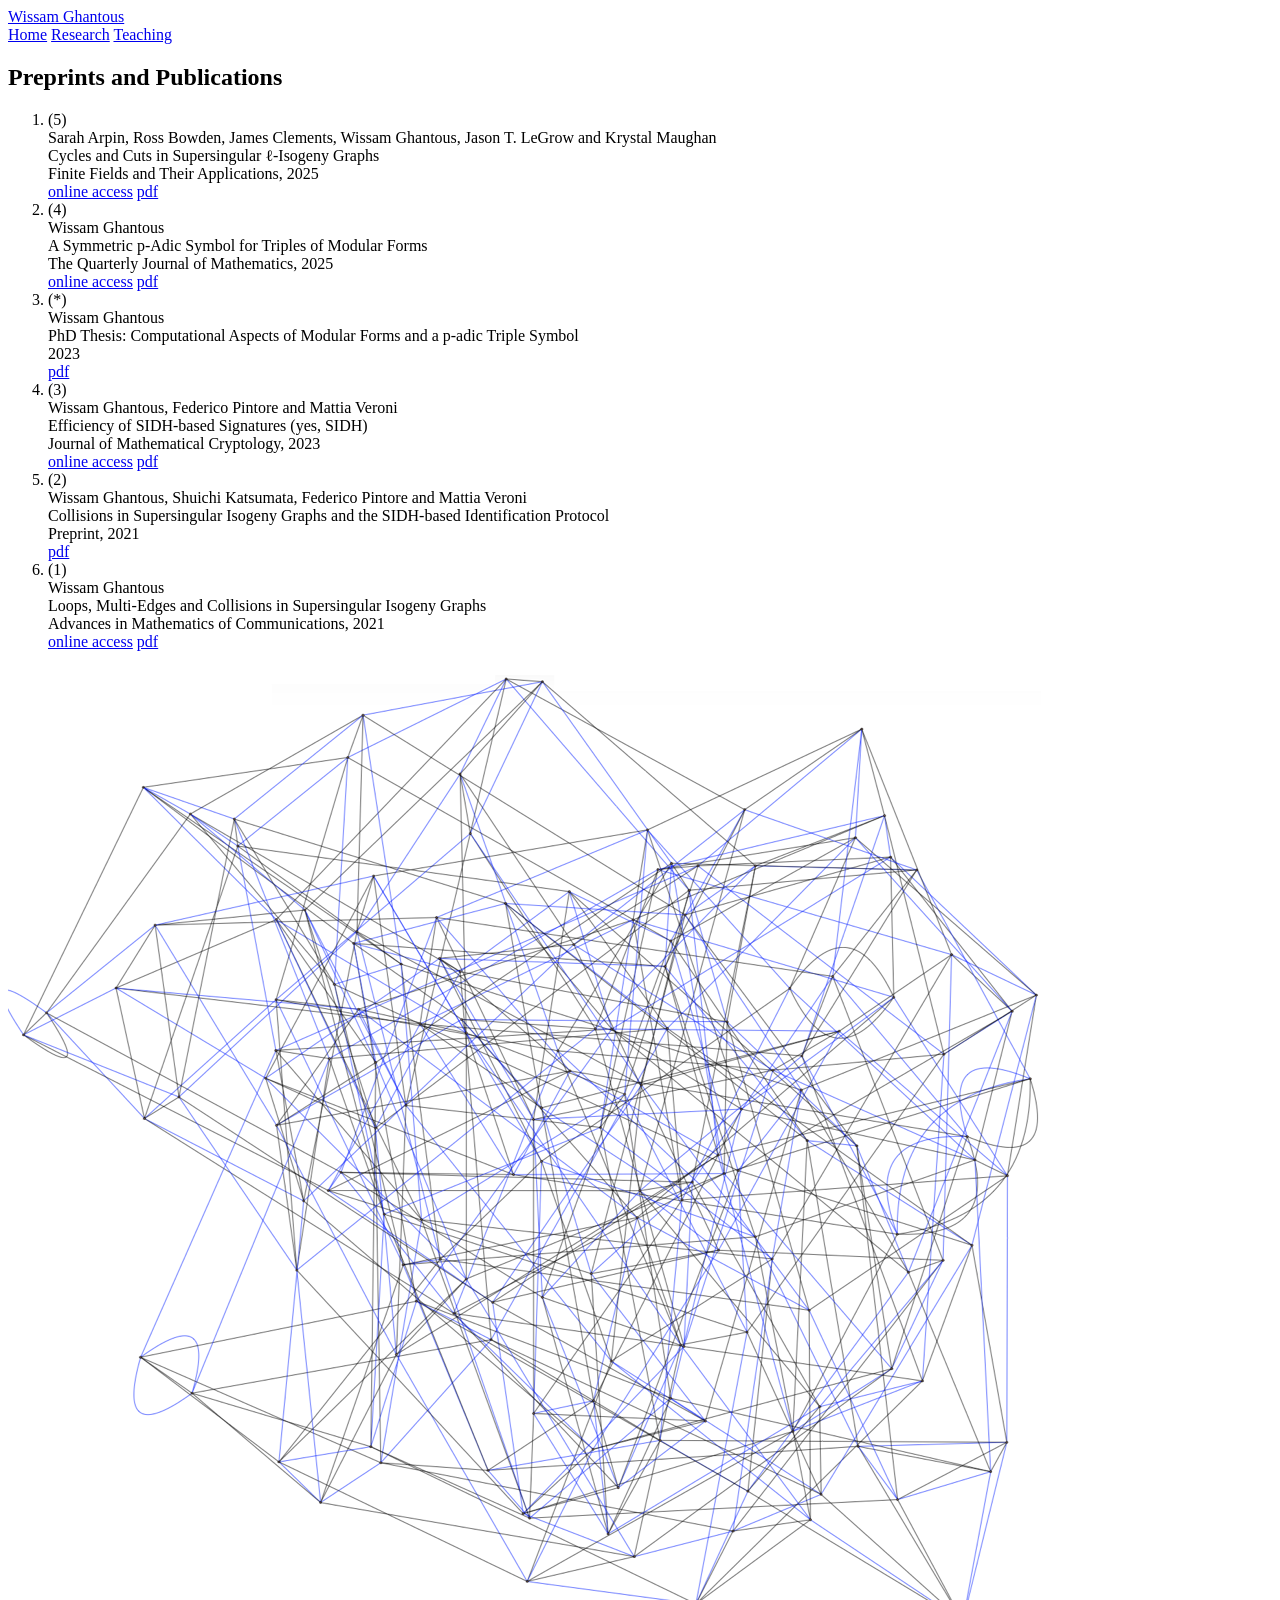
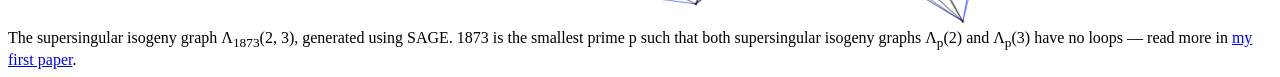
==== research.html @ 4823adb9 "Create research.html" ====
<!DOCTYPE html>
<html lang="en">
<head>
<meta charset="UTF-8">
<meta name="viewport" content="width=device-width, initial-scale=1">
<title>Research — Wissam Ghantous</title>
<meta name="description" content="Preprints, publications and talks by Wissam Ghantous.">
<link rel="stylesheet" href="style.css">
</head>
<body>

<nav>
  <div class="nav-inner">
    <a class="nav-brand" href="index.html">Wissam Ghantous</a>
    <div class="nav-links">
      <a href="index.html">Home</a>
      <a href="research.html" class="active">Research</a>
      <a href="teaching.html">Teaching</a>
    </div>
  </div>
</nav>

<main>
  <h2>Preprints and Publications</h2>

  <ol class="pub-list">
    <li class="pub-item">
      <div class="pub-num">(5)</div>
      <div>
        <div class="pub-authors">Sarah Arpin, Ross Bowden, James Clements, Wissam Ghantous, Jason T. LeGrow and Krystal Maughan</div>
        <div class="pub-title">Cycles and Cuts in Supersingular ℓ-Isogeny Graphs</div>
        <div class="pub-venue">Finite Fields and Their Applications, 2025</div>
        <div class="pub-links">
          <a href="https://www.sciencedirect.com/science/article/abs/pii/S1071579725001984">online access</a>
        <a href="https://eprint.iacr.org/2025/155.pdf">pdf</a></div>
      </div>
    </li>

    <li class="pub-item">
      <div class="pub-num">(4)</div>
      <div>
        <div class="pub-authors">Wissam Ghantous</div>
        <div class="pub-title">A Symmetric p-Adic Symbol for Triples of Modular Forms</div>
        <div class="pub-venue">The Quarterly Journal of Mathematics, 2025</div>
        <div class="pub-links">
          <a href="https://academic.oup.com/qjmath/advance-article-abstract/doi/10.1093/qmath/haaf008/8052128?utm_source=advanceaccess&utm_campaign=qjmath&utm_medium=email">online access</a>
          <a href="https://arxiv.org/pdf/2211.14111">pdf</a>
        </div>
      </div>
    </li>

    <li class="pub-item">
      <div class="pub-num">(*)</div>
      <div>
        <div class="pub-authors">Wissam Ghantous</div>
        <div class="pub-title">PhD Thesis: Computational Aspects of Modular Forms and a p-adic Triple Symbol</div>
        <div class="pub-venue">2023</div>
        <div class="pub-links"><a href="https://wissamghantous.github.io/Ghantous%20Thesis.pdf">pdf</a></div>
      </div>
    </li>

    <li class="pub-item">
      <div class="pub-num">(3)</div>
      <div>
        <div class="pub-authors">Wissam Ghantous, Federico Pintore and Mattia Veroni</div>
        <div class="pub-title">Efficiency of SIDH-based Signatures (yes, SIDH)</div>
        <div class="pub-venue">Journal of Mathematical Cryptology, 2023</div>
        <div class="pub-links">
          <a href="https://www.degruyter.com/document/doi/10.1515/jmc-2023-0023/html">online access</a>
          <a href="https://eprint.iacr.org/2023/433.pdf">pdf</a>
        </div>
      </div>
    </li>

    <li class="pub-item">
      <div class="pub-num">(2)</div>
      <div>
        <div class="pub-authors">Wissam Ghantous, Shuichi Katsumata, Federico Pintore and Mattia Veroni</div>
        <div class="pub-title">Collisions in Supersingular Isogeny Graphs and the SIDH-based Identification Protocol</div>
        <div class="pub-venue">Preprint, 2021</div>
        <div class="pub-links"><a href="https://eprint.iacr.org/2021/1051.pdf">pdf</a></div>
      </div>
    </li>

    <li class="pub-item">
      <div class="pub-num">(1)</div>
      <div>
        <div class="pub-authors">Wissam Ghantous</div>
        <div class="pub-title">Loops, Multi-Edges and Collisions in Supersingular Isogeny Graphs</div>
        <div class="pub-venue">Advances in Mathematics of Communications, 2021</div>
        <div class="pub-links">
          <a href="https://www.aimsciences.org/article/doi/10.3934/amc.2022038">online access</a>
          <a href="https://arxiv.org/pdf/2101.08761.pdf">pdf</a>
        </div>
      </div>
    </li>
  </ol>

  <div class="figure">
    <img src="BiblioPic.png">
    <div class="figure-caption">The supersingular isogeny graph Λ<sub>1873</sub>(2, 3), generated using SAGE. 1873 is the smallest prime p such that both supersingular isogeny graphs Λ<sub>p</sub>(2) and Λ<sub>p</sub>(3) have no loops — read more in <a href="https://arxiv.org/pdf/2101.08761.pdf">my first paper</a>.</div>
  </div>

</main>


</body>
</html>
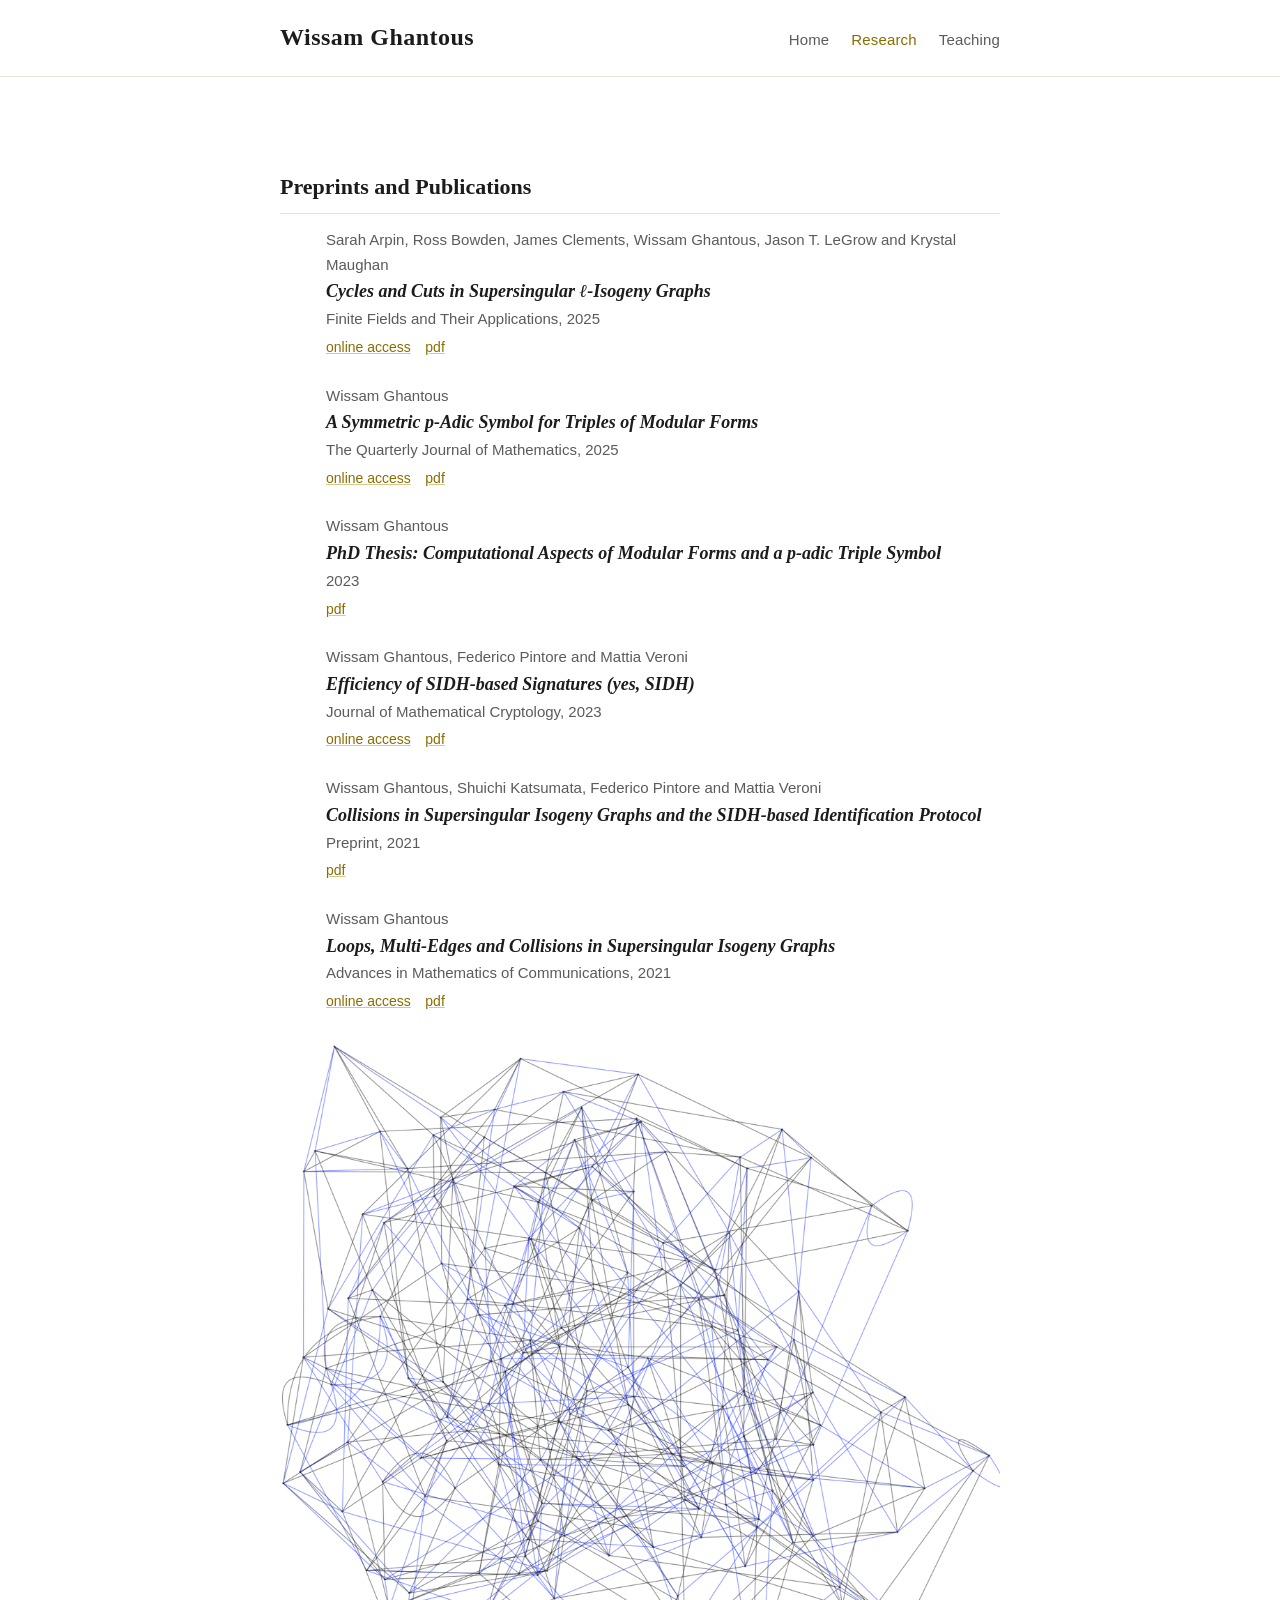
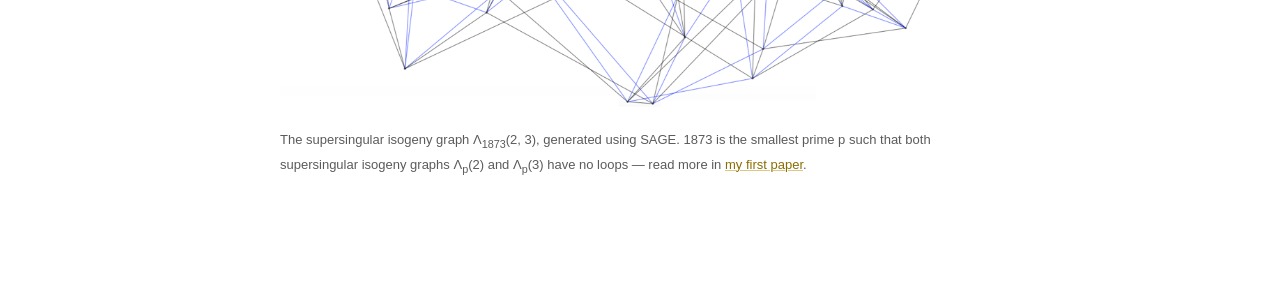
==== commit 8c640130: "Update research.html removed numbering" ====
--- a/research.html
+++ b/research.html
@@ -25,7 +25,7 @@
 
   <ol class="pub-list">
     <li class="pub-item">
-      <div class="pub-num">(5)</div>
+      <div class="pub-num"></div>
       <div>
         <div class="pub-authors">Sarah Arpin, Ross Bowden, James Clements, Wissam Ghantous, Jason T. LeGrow and Krystal Maughan</div>
         <div class="pub-title">Cycles and Cuts in Supersingular ℓ-Isogeny Graphs</div>
@@ -37,7 +37,7 @@
     </li>
 
     <li class="pub-item">
-      <div class="pub-num">(4)</div>
+      <div class="pub-num"></div>
       <div>
         <div class="pub-authors">Wissam Ghantous</div>
         <div class="pub-title">A Symmetric p-Adic Symbol for Triples of Modular Forms</div>
@@ -50,7 +50,7 @@
     </li>
 
     <li class="pub-item">
-      <div class="pub-num">(*)</div>
+      <div class="pub-num"></div>
       <div>
         <div class="pub-authors">Wissam Ghantous</div>
         <div class="pub-title">PhD Thesis: Computational Aspects of Modular Forms and a p-adic Triple Symbol</div>
@@ -60,7 +60,7 @@
     </li>
 
     <li class="pub-item">
-      <div class="pub-num">(3)</div>
+      <div class="pub-num"></div>
       <div>
         <div class="pub-authors">Wissam Ghantous, Federico Pintore and Mattia Veroni</div>
         <div class="pub-title">Efficiency of SIDH-based Signatures (yes, SIDH)</div>
@@ -73,7 +73,7 @@
     </li>
 
     <li class="pub-item">
-      <div class="pub-num">(2)</div>
+      <div class="pub-num"></div>
       <div>
         <div class="pub-authors">Wissam Ghantous, Shuichi Katsumata, Federico Pintore and Mattia Veroni</div>
         <div class="pub-title">Collisions in Supersingular Isogeny Graphs and the SIDH-based Identification Protocol</div>
@@ -83,7 +83,7 @@
     </li>
 
     <li class="pub-item">
-      <div class="pub-num">(1)</div>
+      <div class="pub-num"></div>
       <div>
         <div class="pub-authors">Wissam Ghantous</div>
         <div class="pub-title">Loops, Multi-Edges and Collisions in Supersingular Isogeny Graphs</div>
--- a/style.css
+++ b/style.css
@@ -0,0 +1,290 @@
+:root {
+  --bg: #ffffff;
+  --text: #1c1c1c;
+  --muted: #5b5b5b;
+  --accent: #8a6d00;
+  --rule: #e6e3da;
+  --max-width: 760px;
+}
+
+* {
+  box-sizing: border-box;
+}
+
+html {
+  -webkit-text-size-adjust: 100%;
+}
+
+body {
+  margin: 0;
+  background: var(--bg);
+  color: var(--text);
+  font-family: "Iowan Old Style", "Palatino Linotype", Palatino, Georgia, "Times New Roman", serif;
+  line-height: 1.65;
+  font-size: 18px;
+}
+
+a {
+  color: var(--accent);
+  text-decoration: underline;
+  text-decoration-color: #d8c98a;
+  text-decoration-thickness: 1px;
+}
+
+a:hover {
+  color: #5e4a00;
+}
+
+nav {
+  border-bottom: 1px solid var(--rule);
+  padding: 0;
+}
+
+.nav-inner {
+  max-width: var(--max-width);
+  margin: 0 auto;
+  padding: 18px 20px;
+  display: flex;
+  align-items: baseline;
+  justify-content: space-between;
+  flex-wrap: wrap;
+  gap: 10px;
+}
+
+.nav-brand {
+  font-weight: 700;
+  font-size: 24px;
+  letter-spacing: 0.02em;
+  text-decoration: none;
+  color: var(--text);
+}
+
+.nav-links {
+  display: flex;
+  gap: 22px;
+  font-size: 15px;
+  font-family: -apple-system, BlinkMacSystemFont, "Segoe UI", Helvetica, Arial, sans-serif;
+}
+
+.nav-links a {
+  text-decoration: none;
+  color: var(--muted);
+  letter-spacing: 0.01em;
+}
+
+.nav-links a:hover,
+.nav-links a.active {
+  color: var(--accent);
+}
+
+main {
+  max-width: var(--max-width);
+  margin: 0 auto;
+  padding: 48px 20px 80px;
+}
+
+h1 {
+  font-size: 32px;
+  margin: 0 0 4px;
+  font-weight: 600;
+}
+
+h1.title {
+  margin-bottom: 28px;
+}
+
+.subtitle {
+  font-family: -apple-system, BlinkMacSystemFont, "Segoe UI", Helvetica, Arial, sans-serif;
+  color: var(--muted);
+  font-size: 16px;
+  margin-bottom: 24px;
+}
+
+h2 {
+  font-size: 22px;
+  font-weight: 600;
+  margin: 44px 0 14px;
+  padding-bottom: 8px;
+  border-bottom: 1px solid var(--rule);
+}
+
+h3 {
+  font-size: 18px;
+  font-weight: 600;
+  margin: 28px 0 10px;
+  color: var(--text);
+}
+
+p {
+  margin: 0 0 16px;
+}
+
+.contact-line {
+  font-family: -apple-system, BlinkMacSystemFont, "Segoe UI", Helvetica, Arial, sans-serif;
+  font-size: 15px;
+  color: var(--muted);
+  margin-bottom: 28px;
+}
+
+.contact-line a {
+  margin-right: 4px;
+}
+
+.portrait-wrap {
+  float: right;
+  margin: 0 0 20px 28px;
+  max-width: 220px;
+}
+
+.portrait-wrap img {
+  width: 100%;
+  border-radius: 4px;
+  display: block;
+}
+
+.portrait-caption {
+  font-family: -apple-system, BlinkMacSystemFont, "Segoe UI", Helvetica, Arial, sans-serif;
+  font-size: 12px;
+  color: var(--muted);
+  text-align: center;
+  margin-top: 6px;
+}
+
+.clearfix::after {
+  content: "";
+  display: table;
+  clear: both;
+}
+
+ul.plain {
+  list-style: none;
+  padding-left: 0;
+  margin: 0 0 16px;
+}
+
+ul.plain li {
+  margin-bottom: 8px;
+}
+
+.pub-list {
+  list-style: none;
+  padding-left: 0;
+  margin: 0 0 8px;
+  counter-reset: pubs;
+}
+
+.pub-item {
+  display: grid;
+  grid-template-columns: 34px 1fr;
+  gap: 4px 12px;
+  margin-bottom: 22px;
+}
+
+.pub-num {
+  color: var(--muted);
+  font-family: -apple-system, BlinkMacSystemFont, "Segoe UI", Helvetica, Arial, sans-serif;
+  font-size: 14px;
+}
+
+.pub-authors {
+  font-size: 15px;
+  color: var(--muted);
+  font-family: -apple-system, BlinkMacSystemFont, "Segoe UI", Helvetica, Arial, sans-serif;
+}
+
+.pub-title {
+  font-weight: 600;
+  font-style: italic;
+}
+
+.pub-venue {
+  font-size: 15px;
+  color: var(--muted);
+  font-family: -apple-system, BlinkMacSystemFont, "Segoe UI", Helvetica, Arial, sans-serif;
+}
+
+.pub-links a {
+  font-size: 14px;
+  margin-right: 10px;
+  font-family: -apple-system, BlinkMacSystemFont, "Segoe UI", Helvetica, Arial, sans-serif;
+}
+
+.figure {
+  margin: 28px 0;
+  text-align: center;
+}
+
+.figure img {
+  max-width: 100%;
+  border-radius: 4px;
+}
+
+.figure-caption {
+  font-family: -apple-system, BlinkMacSystemFont, "Segoe UI", Helvetica, Arial, sans-serif;
+  font-size: 13px;
+  color: var(--muted);
+  margin-top: 8px;
+  text-align: left;
+}
+
+.year-block {
+  margin-bottom: 18px;
+}
+
+.year-label {
+  font-family: -apple-system, BlinkMacSystemFont, "Segoe UI", Helvetica, Arial, sans-serif;
+  font-weight: 600;
+  font-size: 15px;
+  color: var(--text);
+  margin-bottom: 6px;
+}
+
+.year-block ul {
+  margin: 0 0 0 0;
+  padding-left: 18px;
+  font-size: 16px;
+}
+
+.year-block li {
+  margin-bottom: 6px;
+}
+
+details {
+  border: 1px solid var(--rule);
+  border-radius: 6px;
+  padding: 12px 16px;
+  margin-bottom: 14px;
+}
+
+details > summary {
+  cursor: pointer;
+  font-weight: 600;
+  font-family: -apple-system, BlinkMacSystemFont, "Segoe UI", Helvetica, Arial, sans-serif;
+  font-size: 15px;
+}
+
+details[open] > summary {
+  margin-bottom: 10px;
+}
+
+footer {
+  max-width: var(--max-width);
+  margin: 0 auto;
+  padding: 0 20px 60px;
+  font-family: -apple-system, BlinkMacSystemFont, "Segoe UI", Helvetica, Arial, sans-serif;
+  font-size: 13px;
+  color: var(--muted);
+}
+
+@media (max-width: 520px) {
+  .portrait-wrap {
+    float: none;
+    margin: 0 auto 20px;
+  }
+  body {
+    font-size: 17px;
+  }
+  h1 {
+    font-size: 27px;
+  }
+}
